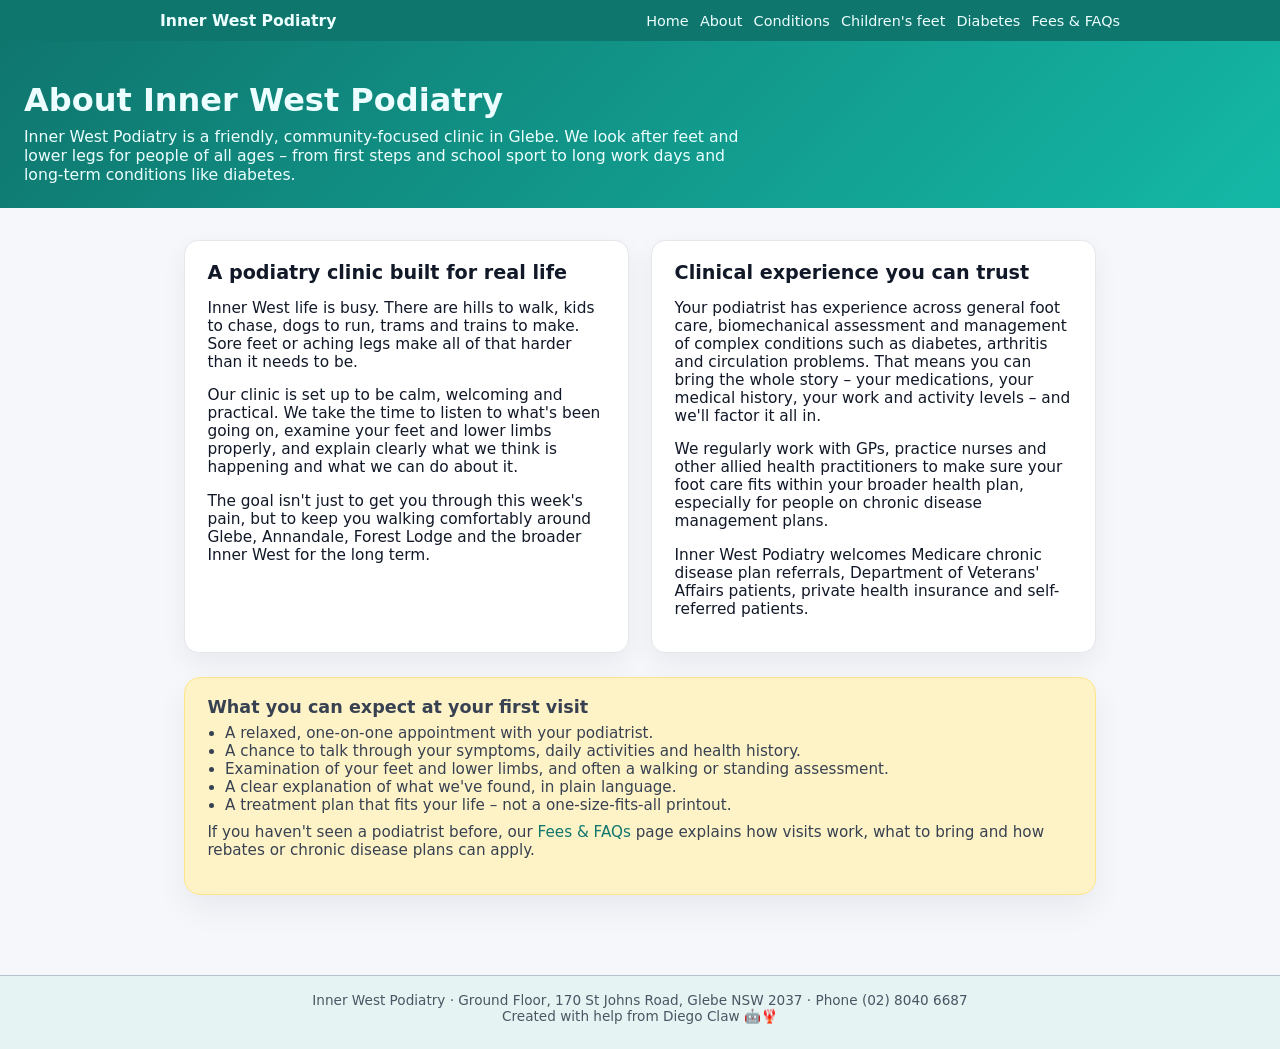
==== about.html @ b93828d1 "Lighten colour scheme and add top navigation to all pages" ====
<!DOCTYPE html>
<html lang="en">
<head>
  <meta charset="UTF-8" />
  <meta name="viewport" content="width=device-width, initial-scale=1.0" />
  <title>About Inner West Podiatry – Your Local Glebe Podiatrist</title>
  <link rel="stylesheet" href="style.css" />
  <style>
    body { margin: 0; font-family: system-ui, -apple-system, BlinkMacSystemFont, "Segoe UI", sans-serif; background: #f5f7fb; color: #111827; }
    .page-header { padding: 2.5rem 1.5rem 1.5rem; background: linear-gradient(135deg, #0f766e, #14b8a6); color: #ecfeff; }
    .page-header h1 { margin: 0 0 0.5rem; font-size: 2rem; }
    .page-header p { margin: 0; max-width: 720px; font-size: 0.98rem; }
    main { max-width: 960px; margin: 0 auto; padding: 2rem 1.5rem 3rem; }
    .columns { display: flex; flex-wrap: wrap; gap: 1.4rem; }
    .column { flex: 1 1 260px; background: #ffffff; border-radius: 0.9rem; padding: 1.2rem 1.4rem; border: 1px solid #e5e7eb; box-shadow: 0 10px 26px rgba(15,23,42,0.06); font-size: 0.96rem; }
    .column h2 { margin-top: 0; margin-bottom: 0.4rem; font-size: 1.2rem; }
    .pill { margin-top: 1.5rem; background: #fef3c7; color: #374151; border-radius: 1rem; padding: 1.2rem 1.4rem; box-shadow: 0 14px 32px rgba(15,23,42,0.06); font-size: 0.95rem; border: 1px solid #fde68a; }
    .pill h2 { margin-top: 0; margin-bottom: 0.4rem; font-size: 1.1rem; }
    ul { margin: 0.4rem 0 0; padding-left: 1.1rem; }
    a { color: #0f766e; text-decoration: none; }
    a:hover { text-decoration: underline; }
  </style>
</head>
<body>
  <div class="site-shell">
    <nav class="top-nav">
      <div class="top-nav-inner">
        <div class="top-nav-title">Inner West Podiatry</div>
        <div class="top-nav-links">
          <a href="index.html">Home</a>
          <a href="about.html">About</a>
          <a href="conditions.html">Conditions</a>
          <a href="kids-feet.html">Children&apos;s feet</a>
          <a href="diabetes-foot-care.html">Diabetes</a>
          <a href="faq.html">Fees &amp; FAQs</a>
        </div>
      </div>
    </nav>

    <header class="page-header">
      <h1>About Inner West Podiatry</h1>
      <p>
        Inner West Podiatry is a friendly, community-focused clinic in Glebe. We look after feet and lower legs for
        people of all ages – from first steps and school sport to long work days and long-term conditions like diabetes.
      </p>
    </header>

    <main>
      <section class="section">
        <div class="columns">
          <article class="column">
            <h2>A podiatry clinic built for real life</h2>
            <p>
              Inner West life is busy. There are hills to walk, kids to chase, dogs to run, trams and trains to make.
              Sore feet or aching legs make all of that harder than it needs to be.
            </p>
            <p>
              Our clinic is set up to be calm, welcoming and practical. We take the time to listen to what&apos;s been going
              on, examine your feet and lower limbs properly, and explain clearly what we think is happening and what we
              can do about it.
            </p>
            <p>
              The goal isn&apos;t just to get you through this week&apos;s pain, but to keep you walking comfortably around Glebe,
              Annandale, Forest Lodge and the broader Inner West for the long term.
            </p>
          </article>

          <article class="column">
            <h2>Clinical experience you can trust</h2>
            <p>
              Your podiatrist has experience across general foot care, biomechanical assessment and management of complex
              conditions such as diabetes, arthritis and circulation problems. That means you can bring the whole story –
              your medications, your medical history, your work and activity levels – and we&apos;ll factor it all in.
            </p>
            <p>
              We regularly work with GPs, practice nurses and other allied health practitioners to make sure your foot
              care fits within your broader health plan, especially for people on chronic disease management plans.
            </p>
            <p>
              Inner West Podiatry welcomes Medicare chronic disease plan referrals, Department of Veterans&apos; Affairs
              patients, private health insurance and self-referred patients.
            </p>
          </article>
        </div>

        <div class="pill">
          <h2>What you can expect at your first visit</h2>
          <ul>
            <li>A relaxed, one-on-one appointment with your podiatrist.</li>
            <li>A chance to talk through your symptoms, daily activities and health history.</li>
            <li>Examination of your feet and lower limbs, and often a walking or standing assessment.</li>
            <li>A clear explanation of what we&apos;ve found, in plain language.</li>
            <li>A treatment plan that fits your life – not a one-size-fits-all printout.</li>
          </ul>
          <p style="margin-top:0.6rem;">
            If you haven&apos;t seen a podiatrist before, our <a href="faq.html">Fees &amp; FAQs</a> page explains how visits
            work, what to bring and how rebates or chronic disease plans can apply.
          </p>
        </div>
      </section>
    </main>

    <footer class="site-footer">
      Inner West Podiatry · Ground Floor, 170 St Johns Road, Glebe NSW 2037 · Phone (02) 8040 6687<br />
      Created with help from Diego Claw 🤖🦞
    </footer>
  </div>
</body>
</html>
---- style.css ----
* {
  box-sizing: border-box;
}

body {
  margin: 0;
  font-family: system-ui, -apple-system, BlinkMacSystemFont, "Segoe UI", sans-serif;
  background: #f5f7fb;
  color: #111827;
}

a {
  color: #0f766e;
}

a:hover {
  text-decoration: underline;
}

.site-shell {
  min-height: 100vh;
  display: flex;
  flex-direction: column;
}

.site-main {
  flex: 1 0 auto;
}

.site-footer {
  flex-shrink: 0;
  border-top: 1px solid rgba(148, 163, 184, 0.6);
  padding: 1rem 1.5rem 1.6rem;
  margin-top: 2rem;
  font-size: 0.85rem;
  color: #4b5563;
  text-align: center;
  background: #e5f3f3;
}

.top-nav {
  background: #0f766e;
  color: #ecfeff;
  padding: 0.7rem 1.5rem;
}

.top-nav-inner {
  max-width: 960px;
  margin: 0 auto;
  display: flex;
  flex-wrap: wrap;
  align-items: center;
  justify-content: space-between;
  gap: 0.8rem;
}

.top-nav-title {
  font-weight: 600;
  font-size: 0.98rem;
}

.top-nav-links {
  display: flex;
  flex-wrap: wrap;
  gap: 0.7rem;
  font-size: 0.9rem;
}

.top-nav a {
  color: #ecfeff;
  text-decoration: none;
}

.top-nav a:hover {
  text-decoration: underline;
}

.card-surface {
  max-width: 960px;
  margin: 1.5rem auto 3rem;
  padding: 0 1.5rem;
}

.card {
  background: #ffffff;
  border-radius: 1rem;
  padding: 1.5rem 1.7rem;
  box-shadow: 0 16px 40px rgba(15, 23, 42, 0.1);
  border: 1px solid #d1d5db;
}
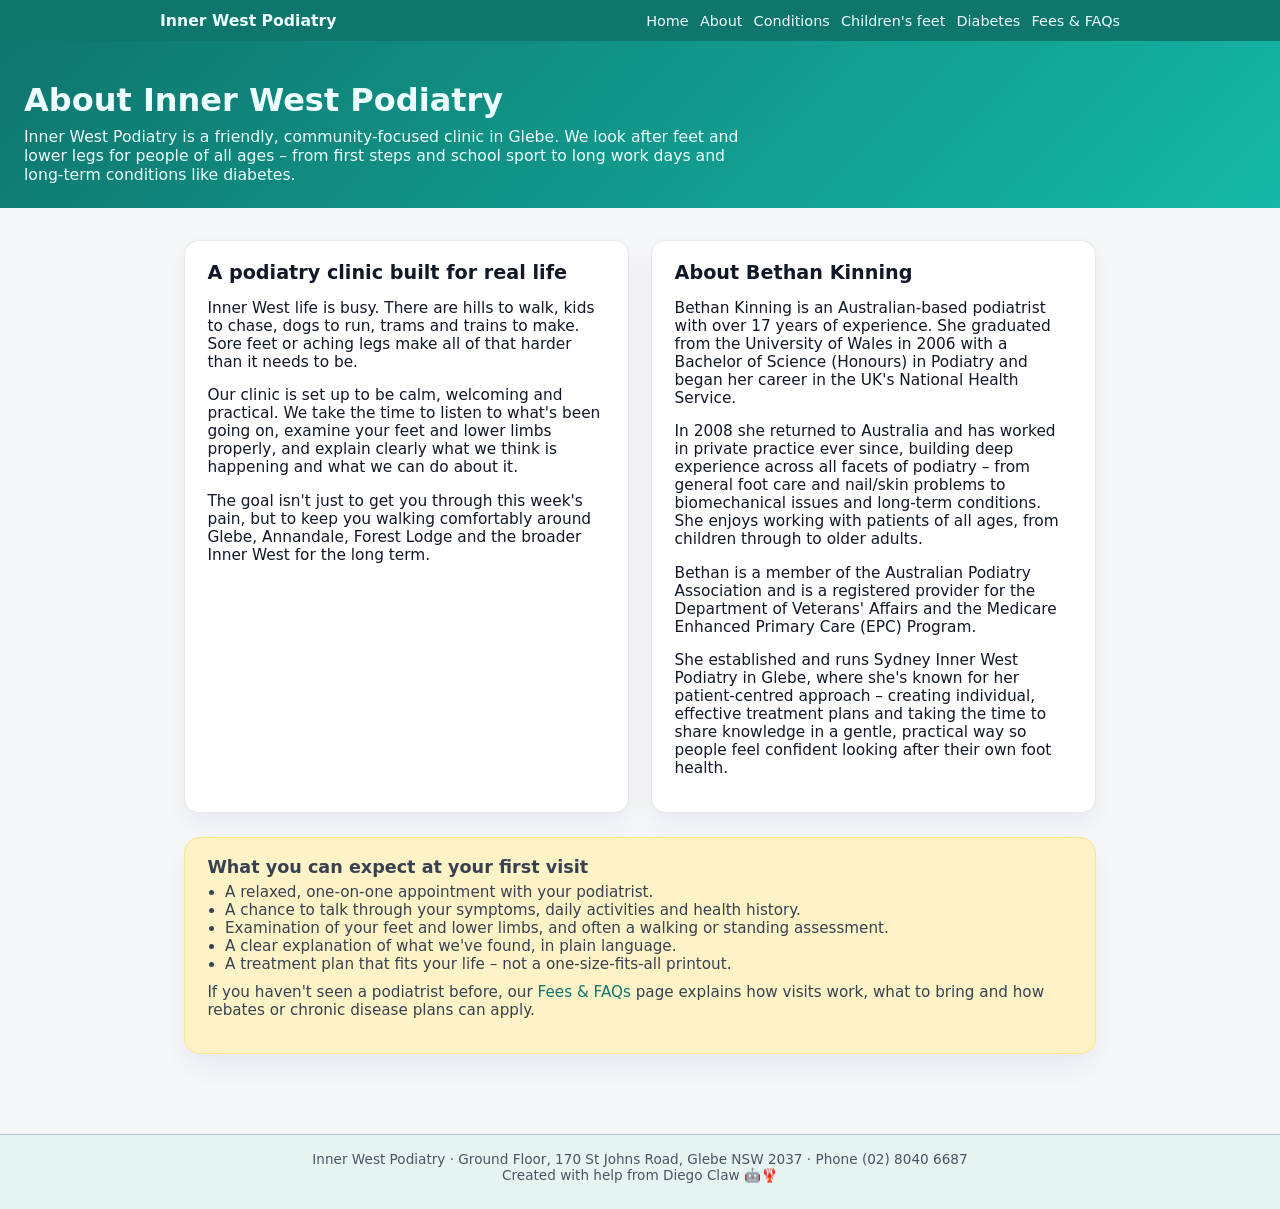
==== commit 61dcfb51: "Add detailed About Bethan Kinning section" ====
--- a/about.html
+++ b/about.html
@@ -66,19 +66,25 @@
           </article>
 
           <article class="column">
-            <h2>Clinical experience you can trust</h2>
+            <h2>About Bethan Kinning</h2>
             <p>
-              Your podiatrist has experience across general foot care, biomechanical assessment and management of complex
-              conditions such as diabetes, arthritis and circulation problems. That means you can bring the whole story –
-              your medications, your medical history, your work and activity levels – and we&apos;ll factor it all in.
+              Bethan Kinning is an Australian-based podiatrist with over 17 years of experience. She graduated from the
+              University of Wales in 2006 with a Bachelor of Science (Honours) in Podiatry and began her career in the
+              UK&apos;s National Health Service.
             </p>
             <p>
-              We regularly work with GPs, practice nurses and other allied health practitioners to make sure your foot
-              care fits within your broader health plan, especially for people on chronic disease management plans.
+              In 2008 she returned to Australia and has worked in private practice ever since, building deep experience
+              across all facets of podiatry – from general foot care and nail/skin problems to biomechanical issues and
+              long-term conditions. She enjoys working with patients of all ages, from children through to older adults.
             </p>
             <p>
-              Inner West Podiatry welcomes Medicare chronic disease plan referrals, Department of Veterans&apos; Affairs
-              patients, private health insurance and self-referred patients.
+              Bethan is a member of the Australian Podiatry Association and is a registered provider for the Department
+              of Veterans&apos; Affairs and the Medicare Enhanced Primary Care (EPC) Program.
+            </p>
+            <p>
+              She established and runs Sydney Inner West Podiatry in Glebe, where she&apos;s known for her patient-centred
+              approach – creating individual, effective treatment plans and taking the time to share knowledge in a gentle,
+              practical way so people feel confident looking after their own foot health.
             </p>
           </article>
         </div>
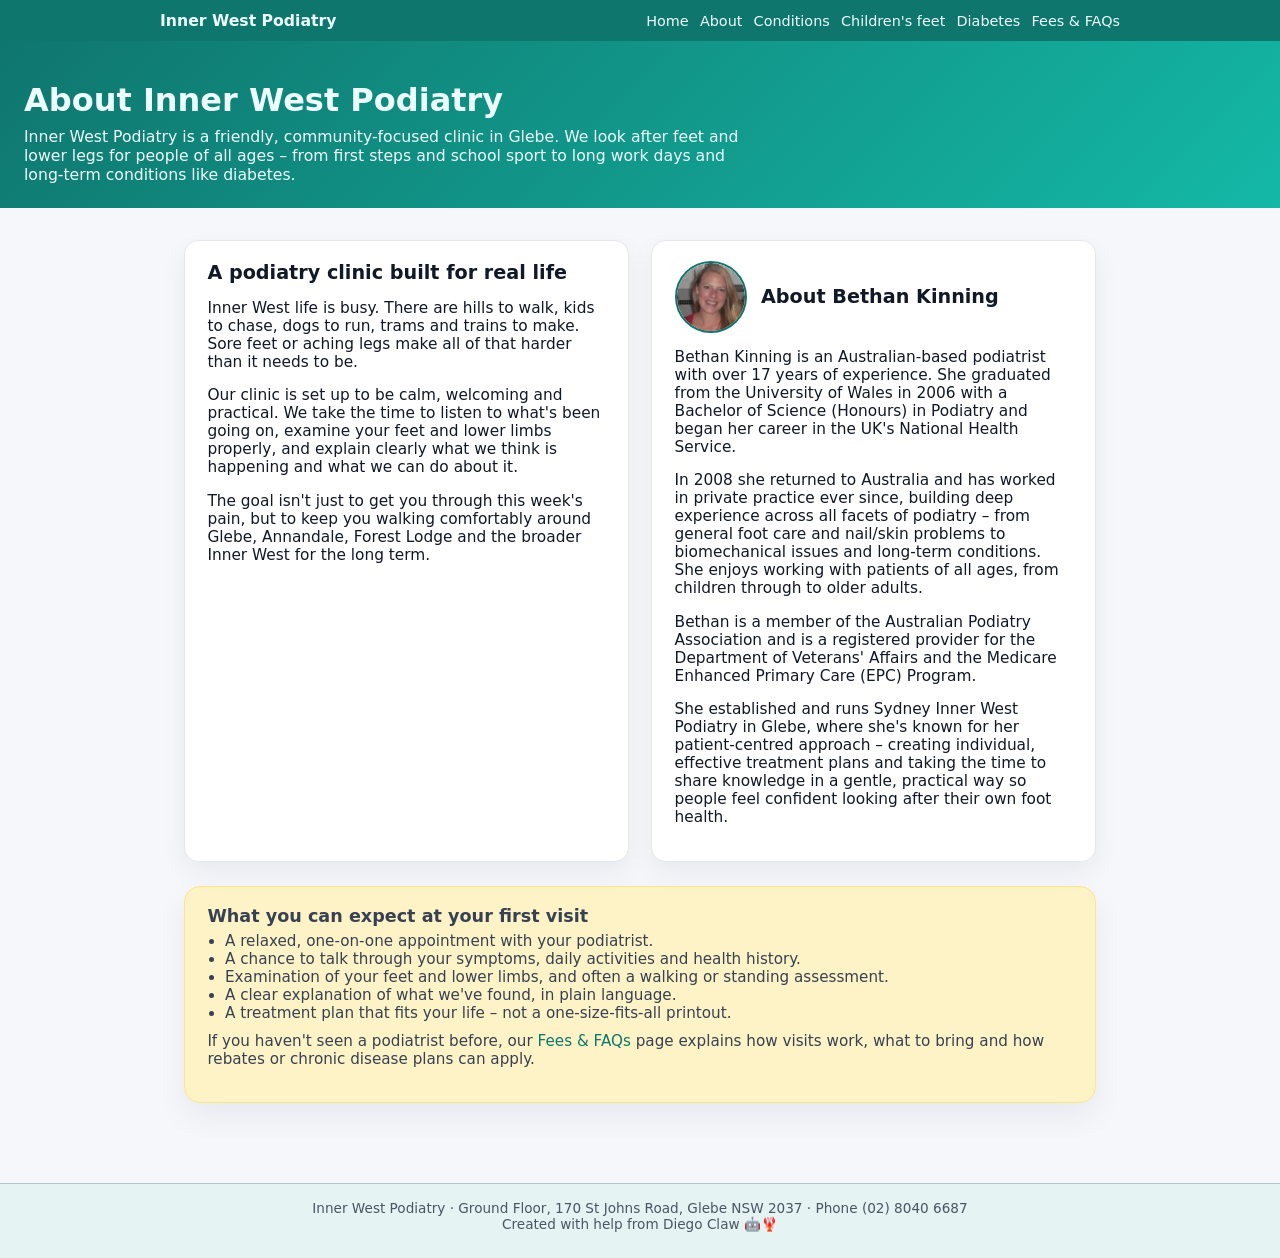
==== commit ab9aa202: "Add circular headshot of Bethan Kinning to About page" ====
--- a/about.html
+++ b/about.html
@@ -14,6 +14,22 @@
     .columns { display: flex; flex-wrap: wrap; gap: 1.4rem; }
     .column { flex: 1 1 260px; background: #ffffff; border-radius: 0.9rem; padding: 1.2rem 1.4rem; border: 1px solid #e5e7eb; box-shadow: 0 10px 26px rgba(15,23,42,0.06); font-size: 0.96rem; }
     .column h2 { margin-top: 0; margin-bottom: 0.4rem; font-size: 1.2rem; }
+    .beth-avatar {
+      display: flex;
+      align-items: center;
+      gap: 0.9rem;
+      margin-bottom: 0.5rem;
+    }
+    .beth-avatar img {
+      width: 72px;
+      height: 72px;
+      border-radius: 50%;
+      object-fit: cover;
+      border: 2px solid #0f766e;
+    }
+    .beth-avatar h2 {
+      margin: 0;
+    }
     .pill { margin-top: 1.5rem; background: #fef3c7; color: #374151; border-radius: 1rem; padding: 1.2rem 1.4rem; box-shadow: 0 14px 32px rgba(15,23,42,0.06); font-size: 0.95rem; border: 1px solid #fde68a; }
     .pill h2 { margin-top: 0; margin-bottom: 0.4rem; font-size: 1.1rem; }
     ul { margin: 0.4rem 0 0; padding-left: 1.1rem; }
@@ -66,7 +82,10 @@
           </article>
 
           <article class="column">
-            <h2>About Bethan Kinning</h2>
+            <div class="beth-avatar">
+              <img src="media/bethan-kinning.jpg" alt="Bethan Kinning, podiatrist at Inner West Podiatry" />
+              <h2>About Bethan Kinning</h2>
+            </div>
             <p>
               Bethan Kinning is an Australian-based podiatrist with over 17 years of experience. She graduated from the
               University of Wales in 2006 with a Bachelor of Science (Honours) in Podiatry and began her career in the
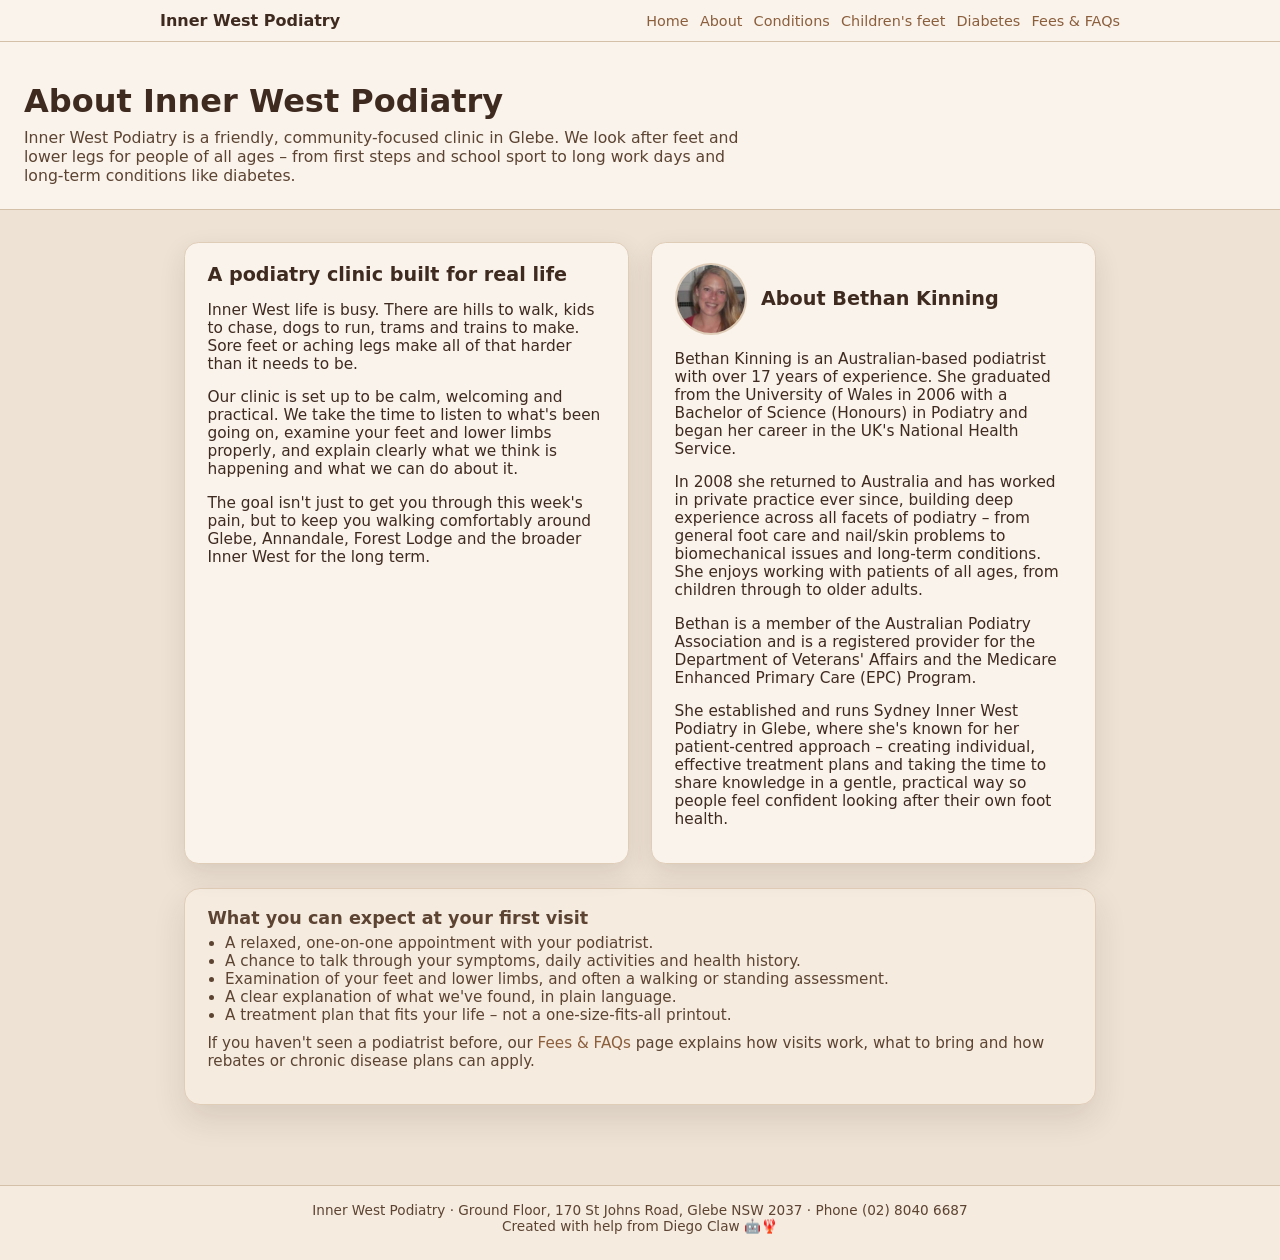
==== commit 2101bc6c: "Apply warm cream & brown palette across all pages" ====
--- a/about.html
+++ b/about.html
@@ -6,13 +6,13 @@
   <title>About Inner West Podiatry – Your Local Glebe Podiatrist</title>
   <link rel="stylesheet" href="style.css" />
   <style>
-    body { margin: 0; font-family: system-ui, -apple-system, BlinkMacSystemFont, "Segoe UI", sans-serif; background: #f5f7fb; color: #111827; }
-    .page-header { padding: 2.5rem 1.5rem 1.5rem; background: linear-gradient(135deg, #0f766e, #14b8a6); color: #ecfeff; }
+    body { margin: 0; font-family: system-ui, -apple-system, BlinkMacSystemFont, "Segoe UI", sans-serif; background: #ede2d4; color: #3f2a20; }
+    .page-header { padding: 2.5rem 1.5rem 1.5rem; background: #f9f3eb; border-bottom: 1px solid #d4bfa9; }
     .page-header h1 { margin: 0 0 0.5rem; font-size: 2rem; }
-    .page-header p { margin: 0; max-width: 720px; font-size: 0.98rem; }
+    .page-header p { margin: 0; max-width: 720px; font-size: 0.98rem; color: #5c4332; }
     main { max-width: 960px; margin: 0 auto; padding: 2rem 1.5rem 3rem; }
     .columns { display: flex; flex-wrap: wrap; gap: 1.4rem; }
-    .column { flex: 1 1 260px; background: #ffffff; border-radius: 0.9rem; padding: 1.2rem 1.4rem; border: 1px solid #e5e7eb; box-shadow: 0 10px 26px rgba(15,23,42,0.06); font-size: 0.96rem; }
+    .column { flex: 1 1 260px; background: #f9f3eb; border-radius: 0.9rem; padding: 1.2rem 1.4rem; border: 1px solid #e0cdb8; box-shadow: 0 10px 26px rgba(63,42,32,0.12); font-size: 0.96rem; }
     .column h2 { margin-top: 0; margin-bottom: 0.4rem; font-size: 1.2rem; }
     .beth-avatar {
       display: flex;
@@ -25,15 +25,15 @@
       height: 72px;
       border-radius: 50%;
       object-fit: cover;
-      border: 2px solid #0f766e;
+      border: 2px solid #e0cdb8;
     }
     .beth-avatar h2 {
       margin: 0;
     }
-    .pill { margin-top: 1.5rem; background: #fef3c7; color: #374151; border-radius: 1rem; padding: 1.2rem 1.4rem; box-shadow: 0 14px 32px rgba(15,23,42,0.06); font-size: 0.95rem; border: 1px solid #fde68a; }
+    .pill { margin-top: 1.5rem; background: #f5ebdf; color: #5c4332; border-radius: 1rem; padding: 1.2rem 1.4rem; box-shadow: 0 14px 32px rgba(63,42,32,0.12); font-size: 0.95rem; border: 1px solid #e0cdb8; }
     .pill h2 { margin-top: 0; margin-bottom: 0.4rem; font-size: 1.1rem; }
     ul { margin: 0.4rem 0 0; padding-left: 1.1rem; }
-    a { color: #0f766e; text-decoration: none; }
+    a { color: #8b5e3c; text-decoration: none; }
     a:hover { text-decoration: underline; }
   </style>
 </head>
--- a/style.css
+++ b/style.css
@@ -5,12 +5,12 @@
 body {
   margin: 0;
   font-family: system-ui, -apple-system, BlinkMacSystemFont, "Segoe UI", sans-serif;
-  background: #f5f7fb;
-  color: #111827;
+  background: #ede2d4; /* warm cream */
+  color: #3f2a20;      /* rich brown text */
 }
 
 a {
-  color: #0f766e;
+  color: #8b5e3c;      /* muted copper-brown */
 }
 
 a:hover {
@@ -29,18 +29,18 @@
 
 .site-footer {
   flex-shrink: 0;
-  border-top: 1px solid rgba(148, 163, 184, 0.6);
+  border-top: 1px solid #d4bfa9;
   padding: 1rem 1.5rem 1.6rem;
   margin-top: 2rem;
   font-size: 0.85rem;
-  color: #4b5563;
+  color: #5c4332;
   text-align: center;
-  background: #e5f3f3;
+  background: #f5ebdf;
 }
 
 .top-nav {
-  background: #0f766e;
-  color: #ecfeff;
+  background: #f9f3eb;
+  border-bottom: 1px solid #d4bfa9;
   padding: 0.7rem 1.5rem;
 }
 
@@ -56,7 +56,8 @@
 
 .top-nav-title {
   font-weight: 600;
-  font-size: 0.98rem;
+  font-size: 1rem;
+  color: #3f2a20;
 }
 
 .top-nav-links {
@@ -67,7 +68,7 @@
 }
 
 .top-nav a {
-  color: #ecfeff;
+  color: #8b5e3c;
   text-decoration: none;
 }
 
@@ -82,9 +83,9 @@
 }
 
 .card {
-  background: #ffffff;
-  border-radius: 1rem;
+  background: #f9f3eb;
+  border-radius: 0.9rem;
   padding: 1.5rem 1.7rem;
-  box-shadow: 0 16px 40px rgba(15, 23, 42, 0.1);
-  border: 1px solid #d1d5db;
+  box-shadow: 0 10px 24px rgba(63, 42, 32, 0.12);
+  border: 1px solid #e0cdb8;
 }
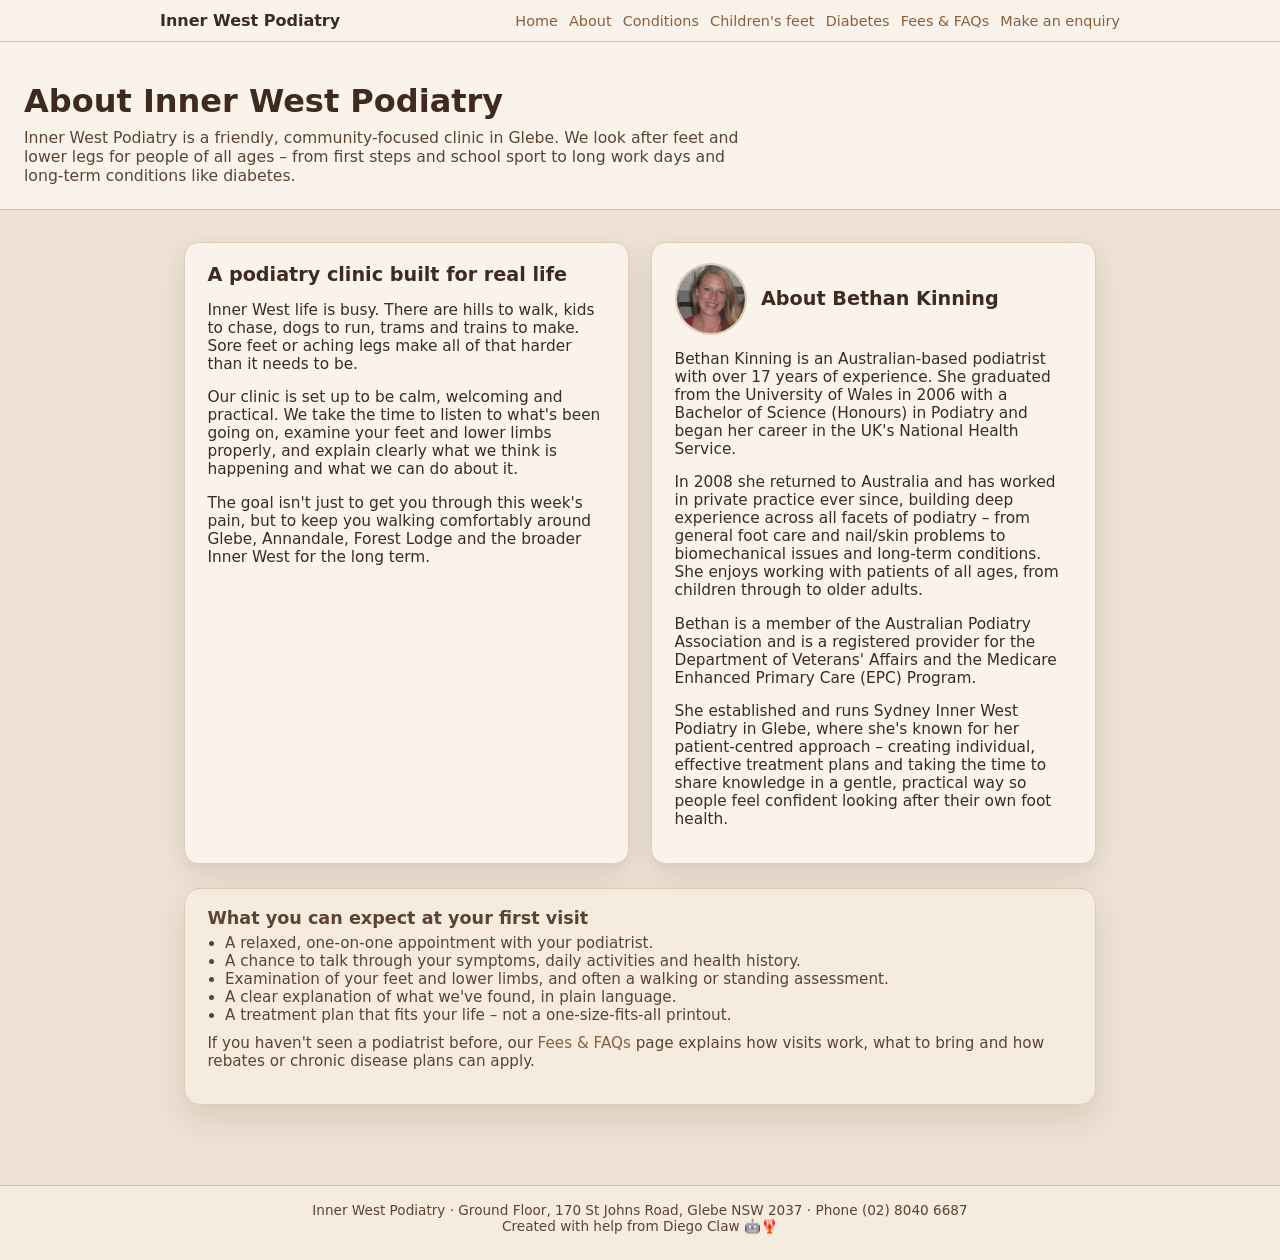
==== commit 746cabbb: "Add Make an enquiry page and nav link" ====
--- a/about.html
+++ b/about.html
@@ -49,6 +49,7 @@
           <a href="kids-feet.html">Children&apos;s feet</a>
           <a href="diabetes-foot-care.html">Diabetes</a>
           <a href="faq.html">Fees &amp; FAQs</a>
+          <a href="enquiry.html">Make an enquiry</a>
         </div>
       </div>
     </nav>
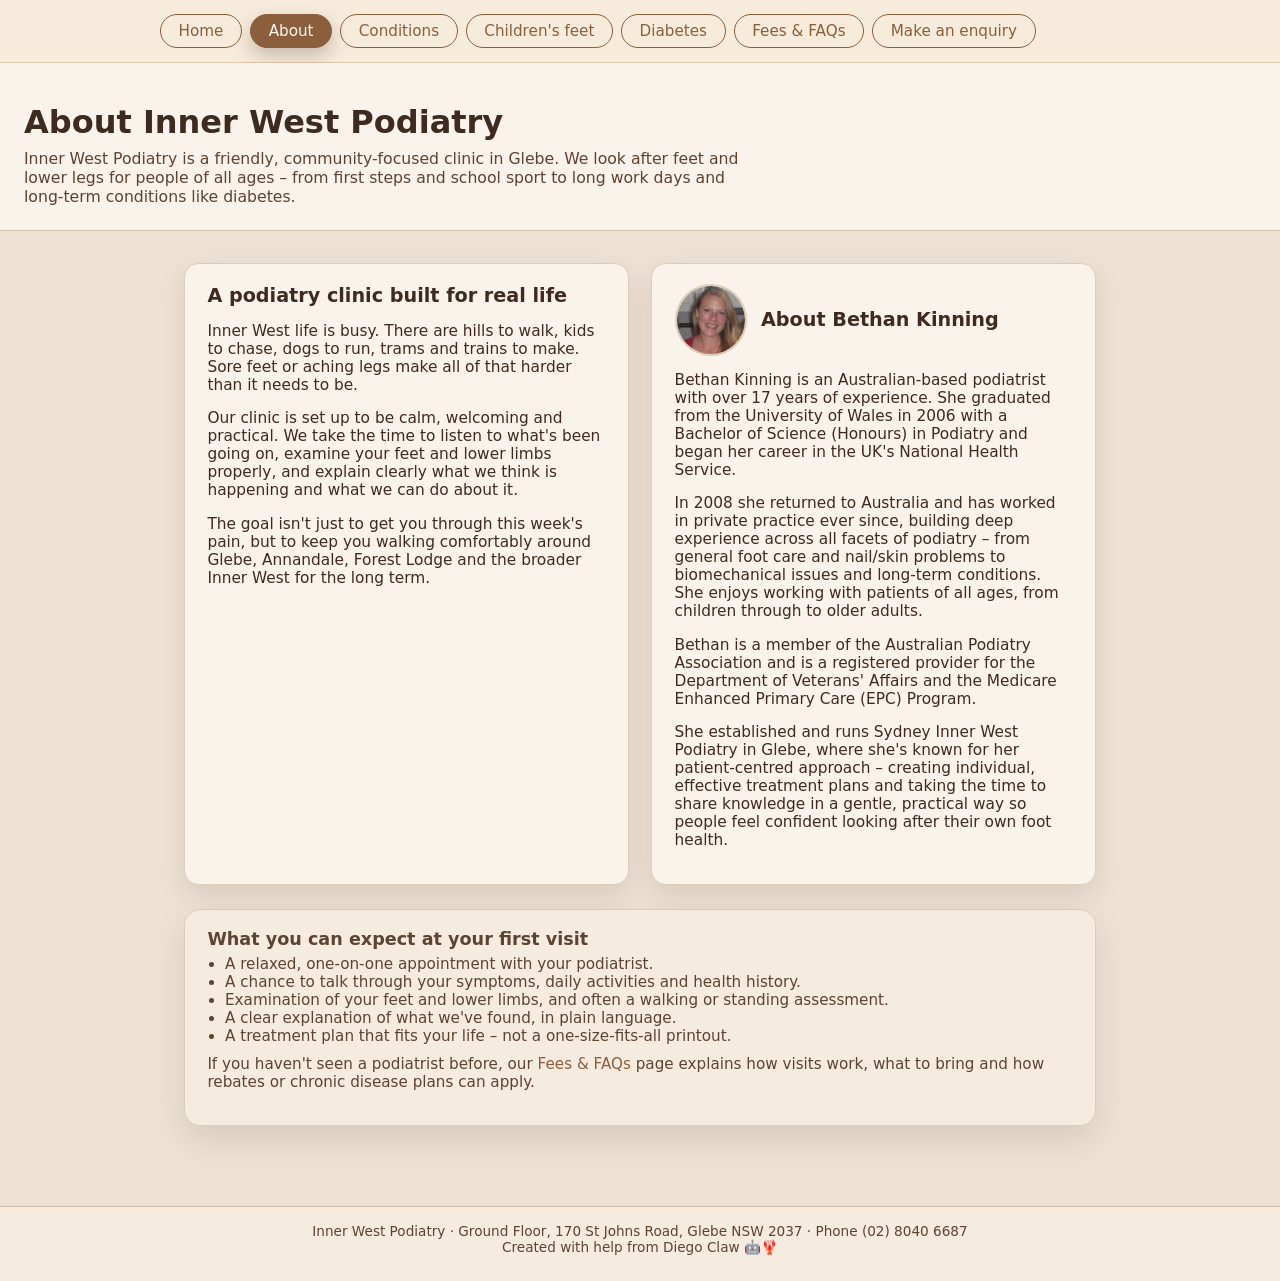
==== commit aa9e62d2: "Highlight active nav item as solid brown pill" ====
--- a/about.html
+++ b/about.html
@@ -44,7 +44,7 @@
         <div class="top-nav-title">Inner West Podiatry</div>
         <div class="top-nav-links">
           <a href="index.html">Home</a>
-          <a href="about.html">About</a>
+          <a href="about.html" class="active">About</a>
           <a href="conditions.html">Conditions</a>
           <a href="kids-feet.html">Children&apos;s feet</a>
           <a href="diabetes-foot-care.html">Diabetes</a>
--- a/style.css
+++ b/style.css
@@ -39,9 +39,9 @@
 }
 
 .top-nav {
-  background: #f9f3eb;
-  border-bottom: 1px solid #d4bfa9;
-  padding: 0.7rem 1.5rem;
+  background: #f7ebdc;
+  border-bottom: 1px solid #dfc9af;
+  padding: 0.85rem 1.5rem 0.9rem;
 }
 
 .top-nav-inner {
@@ -50,30 +50,50 @@
   display: flex;
   flex-wrap: wrap;
   align-items: center;
-  justify-content: space-between;
-  gap: 0.8rem;
+  gap: 1.2rem;
 }
 
 .top-nav-title {
-  font-weight: 600;
-  font-size: 1rem;
-  color: #3f2a20;
+  display: none; /* keep it visually simple like the reference nav */
 }
 
 .top-nav-links {
   display: flex;
   flex-wrap: wrap;
-  gap: 0.7rem;
-  font-size: 0.9rem;
+  gap: 0.5rem;
+  font-size: 0.95rem;
 }
 
 .top-nav a {
+  display: inline-block;
+  padding: 0.45rem 1.1rem;
+  border-radius: 999px;
+  border: 1px solid transparent;
   color: #8b5e3c;
   text-decoration: none;
+  background: transparent;
+}
+
+/* Primary-style pill for the home link */
+.top-nav a.active {
+  background: #8b5e3c;
+  color: #fdf7f0;
+  border-color: #8b5e3c;
+  box-shadow: 0 8px 18px rgba(63, 42, 32, 0.25);
+}
+
+/* Outline pill for non-active nav items */
+.top-nav a {
+  background: transparent;
+  color: #8b5e3c;
+  border-color: #8b5e3c;
 }
 
 .top-nav a:hover {
-  text-decoration: underline;
+  text-decoration: none;
+  background: #7a5030;
+  color: #fdf7f0;
+  border-color: #7a5030;
 }
 
 .card-surface {
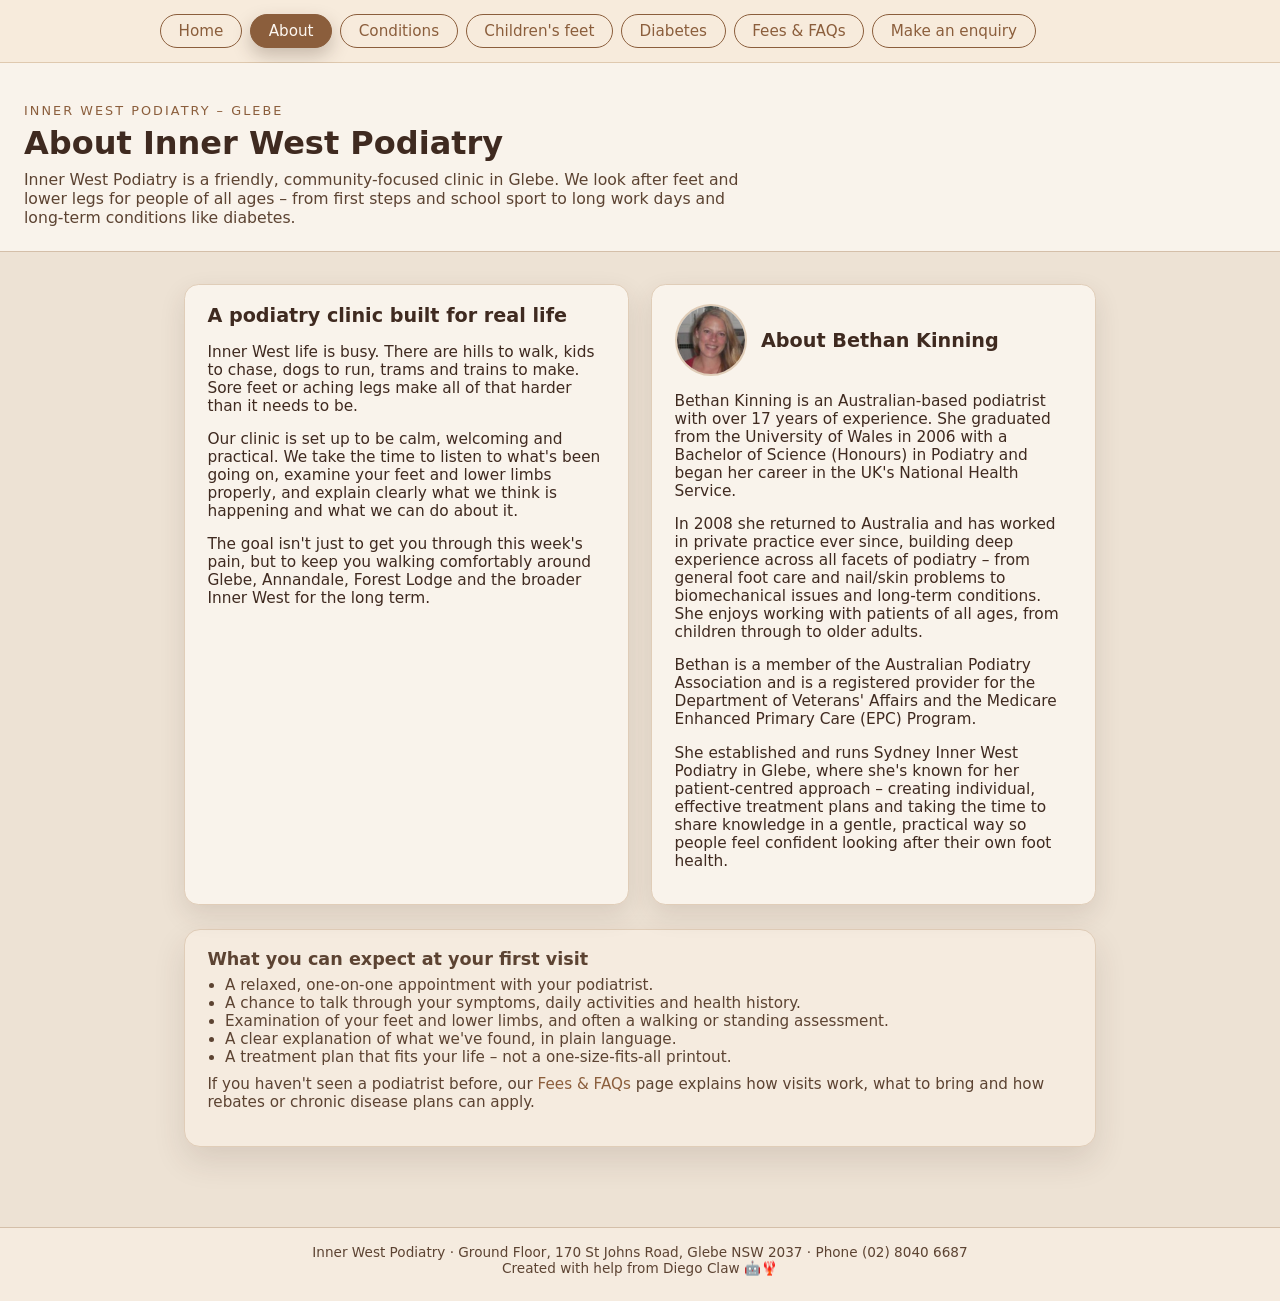
==== commit e06004f4: "Add INNER WEST PODIATRY – GLEBE eyebrow to all hero headers" ====
--- a/about.html
+++ b/about.html
@@ -8,6 +8,7 @@
   <style>
     body { margin: 0; font-family: system-ui, -apple-system, BlinkMacSystemFont, "Segoe UI", sans-serif; background: #ede2d4; color: #3f2a20; }
     .page-header { padding: 2.5rem 1.5rem 1.5rem; background: #f9f3eb; border-bottom: 1px solid #d4bfa9; }
+    .page-eyebrow { text-transform: uppercase; letter-spacing: 0.16em; font-size: 0.8rem; color: #8b5e3c; margin-bottom: 0.35rem; }
     .page-header h1 { margin: 0 0 0.5rem; font-size: 2rem; }
     .page-header p { margin: 0; max-width: 720px; font-size: 0.98rem; color: #5c4332; }
     main { max-width: 960px; margin: 0 auto; padding: 2rem 1.5rem 3rem; }
@@ -55,6 +56,7 @@
     </nav>
 
     <header class="page-header">
+      <div class="page-eyebrow">INNER WEST PODIATRY – GLEBE</div>
       <h1>About Inner West Podiatry</h1>
       <p>
         Inner West Podiatry is a friendly, community-focused clinic in Glebe. We look after feet and lower legs for
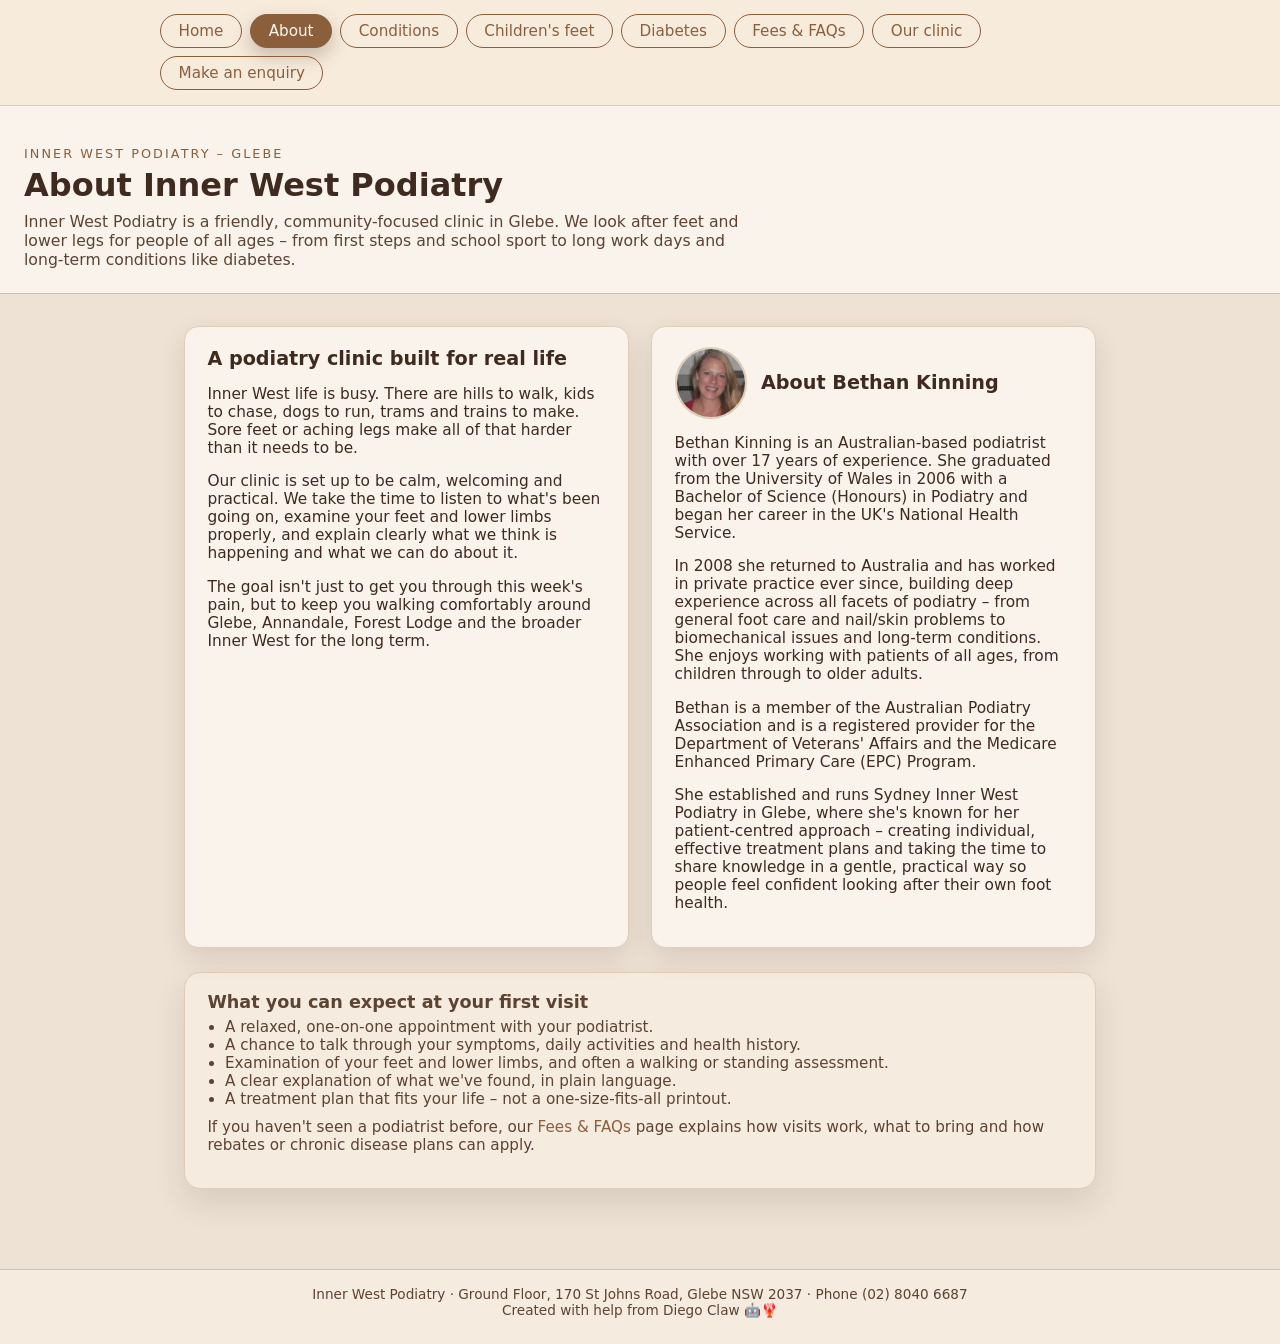
==== commit 02c66b50: "Add Our clinic page and nav link" ====
--- a/about.html
+++ b/about.html
@@ -50,6 +50,7 @@
           <a href="kids-feet.html">Children&apos;s feet</a>
           <a href="diabetes-foot-care.html">Diabetes</a>
           <a href="faq.html">Fees &amp; FAQs</a>
+          <a href="our-clinic.html">Our clinic</a>
           <a href="enquiry.html">Make an enquiry</a>
         </div>
       </div>
--- a/style.css
+++ b/style.css
@@ -39,6 +39,9 @@
 }
 
 .top-nav {
+  position: sticky;
+  top: 0;
+  z-index: 50;
   background: #f7ebdc;
   border-bottom: 1px solid #dfc9af;
   padding: 0.85rem 1.5rem 0.9rem;
